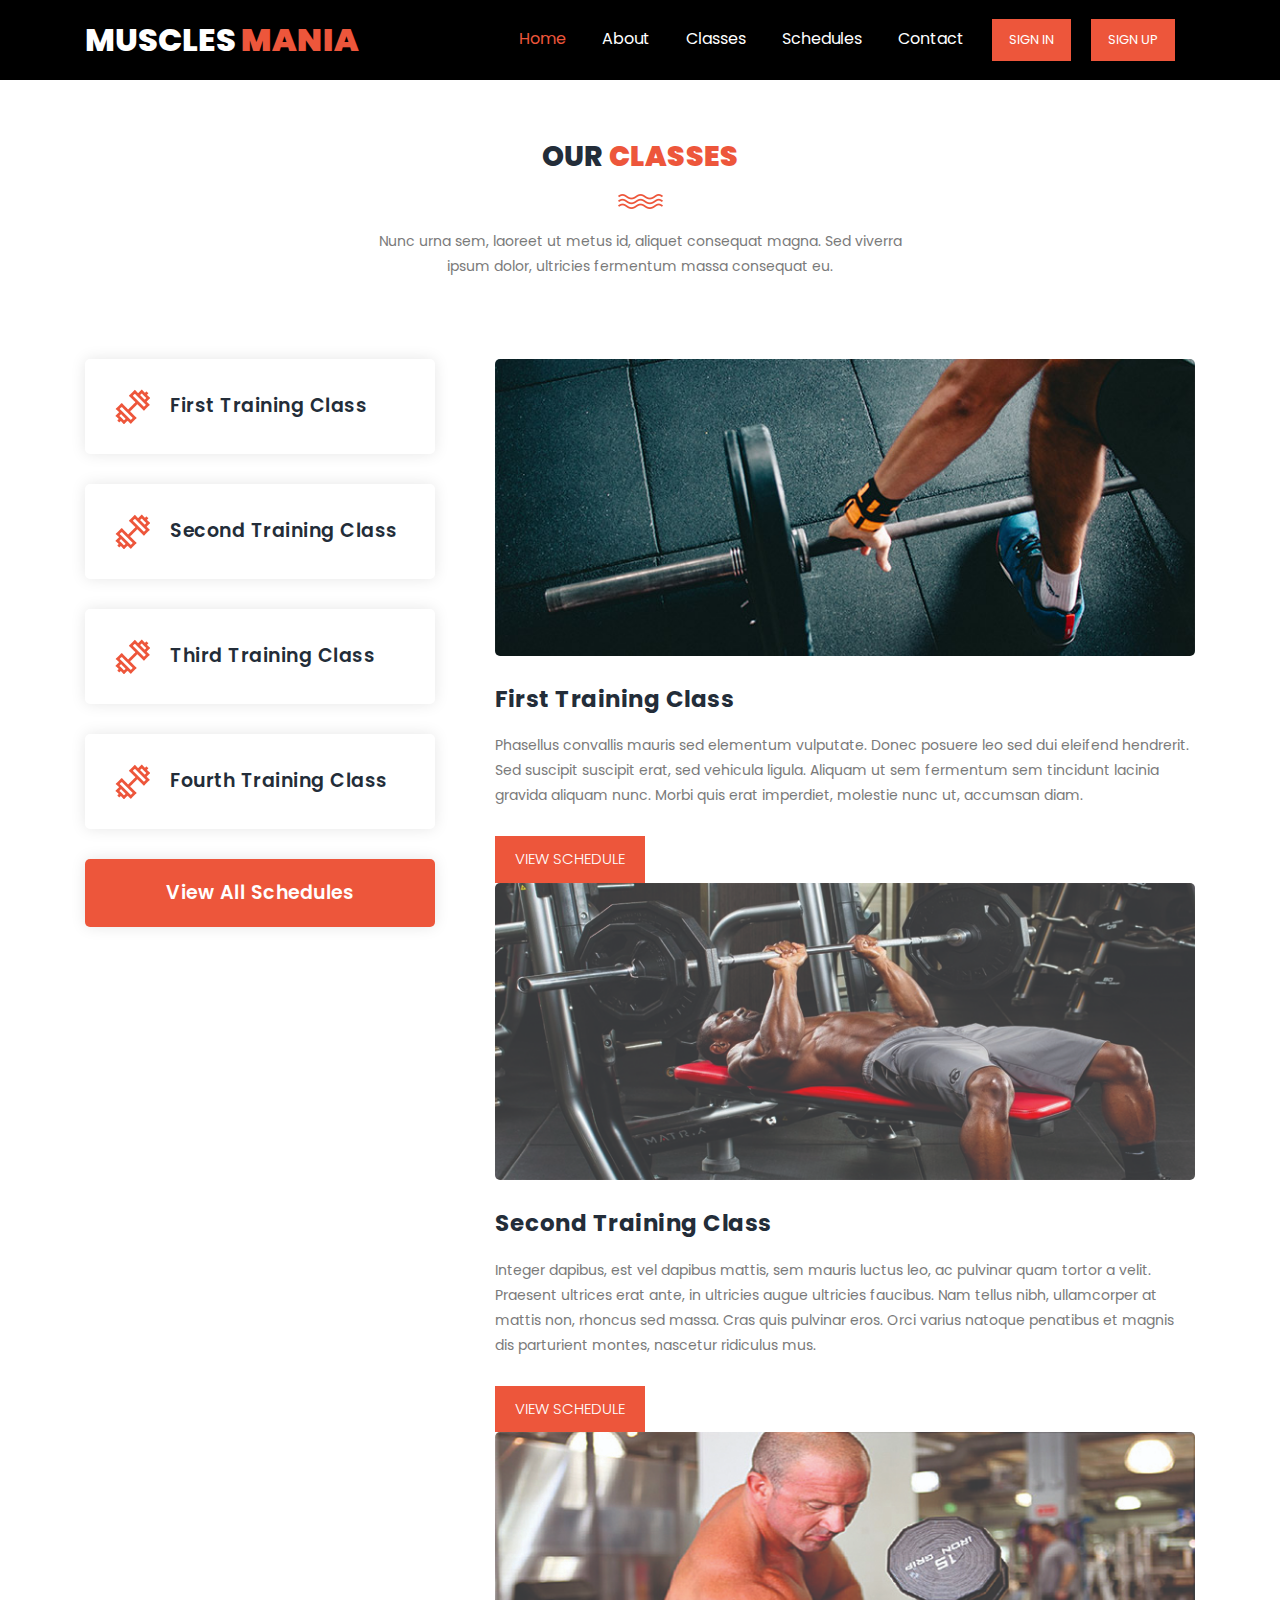
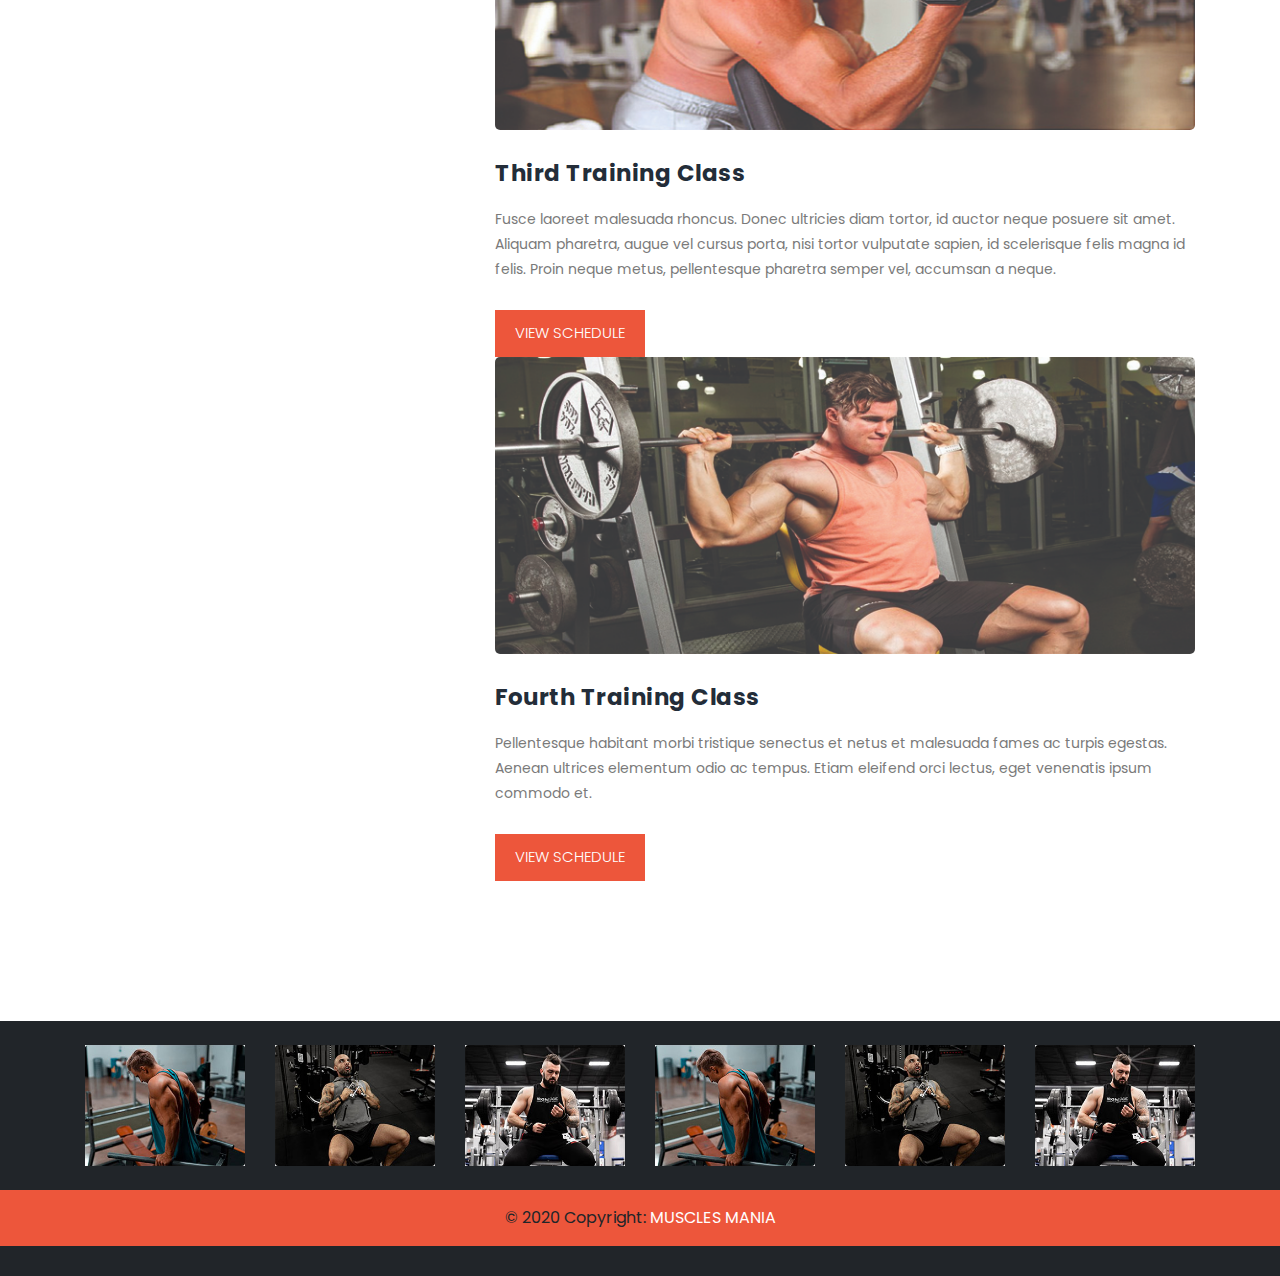
==== classes.html @ 0a72c7d8 "Bodymuscles" ====
<!DOCTYPE html>
<html lang="en">
<head>
    <meta charset="utf-8">
    <link rel="stylesheet" href="https://stackpath.bootstrapcdn.com/bootstrap/4.5.0/css/bootstrap.min.css" integrity="sha384-9aIt2nRpC12Uk9gS9baDl411NQApFmC26EwAOH8WgZl5MYYxFfc+NcPb1dKGj7Sk" crossorigin="anonymous">
    <meta name="viewport" content="width=device-width, initial-scale=1, shrink-to-fit=no">
    <meta name="description" content="">
    <meta name="author" content="">
    <link href="https://fonts.googleapis.com/css?family=Poppins:100,100i,200,200i,300,300i,400,400i,500,500i,600,600i,700,700i,800,800i,900,900i&display=swap" rel="stylesheet">

    <title>Classes </title>

    <link rel="stylesheet" type="text/css" href="assets/css/bootstrap.min.css">

    <link rel="stylesheet" type="text/css" href="assets/css/font-awesome.css">

    <link rel="stylesheet" href="assets/css/style.css">

</head>
<body>
    <!-- ***** Header Area Start ***** -->
    <!-- ***** Header Area Start ***** -->
    <header>
      <div class="container">
            <div class="row">
                <div class="col-12">
                 <!--Main Navigation-->
<header> 
  <nav class="navbar fixed-top navbar-expand-lg navbar-dark" style="background:black !important;height:80px;">
    <div class="container">
    <a class="navbar-brand logo" href="#">Muscles<em> mania</em></a>
    <button class="navbar-toggler" type="button" data-toggle="collapse" data-target="#navbarSupportedContent"
      aria-controls="navbarSupportedContent" aria-expanded="false" aria-label="Toggle navigation">
      <span class="navbar-toggler-icon"></span>
    </button>
    <div class="collapse navbar-collapse" id="navbarSupportedContent">
    
      <ul class="navbar-nav ml-auto">
        <li class="nav-item active">
          <a class="nav-link " href="index.html" style="color: #ed563b!important">Home <span class="sr-only">(current)</span></a>
        </li>
        <li class="nav-item">
          <a class="nav-link hover" href="about.html" >About</a>
        </li>
        <li class="nav-item">
          <a class="nav-link hover" href="classes.html">Classes</a>
        </li>
        <li class="nav-item">
          <a class="nav-link hover" href="schedules.html">Schedules</a>
        </li>
        <li class="nav-item">
          <a class="nav-link hover" href="contact.html">Contact</a>
        </li>
        <li class="nav-item mr-lg-4" style="background-color: #ed563b;">
          <a href="#" class="nav-link link">Sign in</a>
        </li>
        <li class="nav-item"><a href="#"  class="nav-link link">Sign Up</a></li>
      </ul>
    
    </div>
  </div>
  </nav>


<!--Main Navigation-->
                </div>
            </div>
        </div>
      </header>
    <!-- ***** Header Area End ***** -->

    <!-- ***** Our Classes Start ***** -->
    <section class="section" id="our-classes">
        <div class="container">
            <div class="row">
                <div class="col-lg-6 offset-lg-3">
                    <div class="section-heading">
                        <h2>Our <em>Classes</em></h2>
                        <img src="assets/images/line-dec.png" alt="">
                        <p>Nunc urna sem, laoreet ut metus id, aliquet consequat magna. Sed viverra ipsum dolor, ultricies fermentum massa consequat eu.</p>
                    </div>
                </div>
            </div>
            <div class="row" id="tabs">
              <div class="col-lg-4">
                <ul>
                  <li><a href='#tabs-1'><img src="assets/images/tabs-first-icon.png" alt="">First Training Class</a></li>
                  <li><a href='#tabs-2'><img src="assets/images/tabs-first-icon.png" alt="">Second Training Class</a></a></li>
                  <li><a href='#tabs-3'><img src="assets/images/tabs-first-icon.png" alt="">Third Training Class</a></a></li>
                  <li><a href='#tabs-4'><img src="assets/images/tabs-first-icon.png" alt="">Fourth Training Class</a></a></li>
                  <div class="main-rounded-button"><a href="#">View All Schedules</a></div>
                </ul>
              </div>
              <div class="col-lg-8">
                <section class='tabs-content'>
                  <article id='tabs-1'>
                    <img src="assets/images/training-image-01.jpg" alt="First Class">
                    <h4>First Training Class</h4>
                    <p>Phasellus convallis mauris sed elementum vulputate. Donec posuere leo sed dui eleifend hendrerit. Sed suscipit suscipit erat, sed vehicula ligula. Aliquam ut sem fermentum sem tincidunt lacinia gravida aliquam nunc. Morbi quis erat imperdiet, molestie nunc ut, accumsan diam.</p>
                    <div class="main-button">
                        <a href="#">View Schedule</a>
                    </div>
                  </article>
                  <article id='tabs-2'>
                    <img src="assets/images/training-image-02.jpg" alt="Second Training">
                    <h4>Second Training Class</h4>
                    <p>Integer dapibus, est vel dapibus mattis, sem mauris luctus leo, ac pulvinar quam tortor a velit. Praesent ultrices erat ante, in ultricies augue ultricies faucibus. Nam tellus nibh, ullamcorper at mattis non, rhoncus sed massa. Cras quis pulvinar eros. Orci varius natoque penatibus et magnis dis parturient montes, nascetur ridiculus mus.</p>
                    <div class="main-button">
                        <a href="#">View Schedule</a>
                    </div>
                  </article>
                  <article id='tabs-3'>
                    <img src="assets/images/training-image-03.jpg" alt="Third Class">
                    <h4>Third Training Class</h4>
                    <p>Fusce laoreet malesuada rhoncus. Donec ultricies diam tortor, id auctor neque posuere sit amet. Aliquam pharetra, augue vel cursus porta, nisi tortor vulputate sapien, id scelerisque felis magna id felis. Proin neque metus, pellentesque pharetra semper vel, accumsan a neque.</p>
                    <div class="main-button">
                        <a href="#">View Schedule</a>
                    </div>
                  </article>
                  <article id='tabs-4'>
                    <img src="assets/images/training-image-04.jpg" alt="Fourth Training">
                    <h4>Fourth Training Class</h4>
                    <p>Pellentesque habitant morbi tristique senectus et netus et malesuada fames ac turpis egestas. Aenean ultrices elementum odio ac tempus. Etiam eleifend orci lectus, eget venenatis ipsum commodo et.</p>
                    <div class="main-button">
                        <a href="#">View Schedule</a>
                    </div>
                  </article>
                </section>
              </div>
            </div>
        </div>
    </section>
    <!-- ***** Our Classes End ***** -->
    




         
     <!-- ***** Footer Start ***** -->
    <!-- Footer -->
<footer class="page-footer font-small mdb-color lighten-3 pt-4"  style="background-color: #212529; margin-top: 40px;">

    <!-- Footer Elements -->
    <div class="container" >
  
      <!--Grid row-->
      <div class="row">
  
        <!--Grid column-->
        <div class="col-lg-2 col-md-12 mb-4">
  
          <!--Image-->
          <div class="view overlay z-depth-1-half">
            <img src="assets/images/third-trainer.jpg" class="img-fluid"
              alt="">
            <a href="">
              <div class="mask rgba-white-light"></div>
            </a>
          </div>
  
        </div>
        <!--Grid column-->
  
        <!--Grid column-->
        <div class="col-lg-2 col-md-6 mb-4">
  
          <!--Image-->
          <div class="view overlay z-depth-1-half">
            <img src="assets/images/second-trainer.jpg" class="img-fluid"
              alt="">
            <a href="">
              <div class="mask rgba-white-light"></div>
            </a>
          </div>
  
        </div>
        <!--Grid column-->
  
        <!--Grid column-->
        <div class="col-lg-2 col-md-6 mb-4">
  
          <!--Image-->
          <div class="view overlay z-depth-1-half">
            <img src="assets/images/first-trainer.jpg" class="img-fluid"
              alt="">
            <a href="">
              <div class="mask rgba-white-light"></div>
            </a>
          </div>
  
        </div>
        <!--Grid column-->
  
        <!--Grid column-->
        <div class="col-lg-2 col-md-12 mb-4">
  
          <!--Image-->
          <div class="view overlay z-depth-1-half">
            <img src="assets/images/third-trainer.jpg" class="img-fluid"
              alt="">
            <a href="">
              <div class="mask rgba-white-light"></div>
            </a>
          </div>
  
        </div>
        <!--Grid column-->
  
        <!--Grid column-->
        <div class="col-lg-2 col-md-6 mb-4">
  
          <!--Image-->
          <div class="view overlay z-depth-1-half">
            <img src="assets/images/second-trainer.jpg" class="img-fluid"
              alt="">
            <a href="">
              <div class="mask rgba-white-light"></div>
            </a>
          </div>
  
        </div>
        <!--Grid column-->
  
        <!--Grid column-->
        <div class="col-lg-2 col-md-6 mb-4">
  
          <!--Image-->
          <div class="view overlay z-depth-1-half">
            <img src="assets/images/first-trainer.jpg" class="img-fluid"
              alt="">
            <a href="">
              <div class="mask rgba-white-light"></div>
            </a>
          </div>
  
        </div>
        <!--Grid column-->
  
      </div>
      <!--Grid row-->
  
    </div>
    <!-- Footer Elements -->
  
    <!-- Copyright -->
    <div class="footer-copyright text-center py-3" style="background-color: #ed563b !important;">© 2020 Copyright:
      <a href="index.html" style="color: white;"> MUSCLES MANIA</a>
    </div>
    <!-- Copyright -->
  
  </footer>
  <!-- Footer -->

    <script src="https://code.jquery.com/jquery-3.5.1.slim.min.js" integrity="sha384-DfXdz2htPH0lsSSs5nCTpuj/zy4C+OGpamoFVy38MVBnE+IbbVYUew+OrCXaRkfj" crossorigin="anonymous"></script>
  <script src="https://cdn.jsdelivr.net/npm/popper.js@1.16.0/dist/umd/popper.min.js" integrity="sha384-Q6E9RHvbIyZFJoft+2mJbHaEWldlvI9IOYy5n3zV9zzTtmI3UksdQRVvoxMfooAo" crossorigin="anonymous"></script>
  <script src="https://stackpath.bootstrapcdn.com/bootstrap/4.5.0/js/bootstrap.min.js" integrity="sha384-OgVRvuATP1z7JjHLkuOU7Xw704+h835Lr+6QL9UvYjZE3Ipu6Tp75j7Bh/kR0JKI" crossorigin="anonymous"></script>
</body>
</html>
---- assets/css/style.css ----
@import url("https://fonts.googleapis.com/css?family=Poppins:100,100i,200,200i,300,300i,400,400i,500,500i,600,600i,700,700i,800,800i,900,900i");

html, body, div, span, applet, object, iframe, h1, h2, h3, h4, h5, h6, p, blockquote, div
pre, a, abbr, acronym, address, big, cite, code, del, dfn, em, font, img, ins, kbd, q,
s, samp, small, strike, strong, sub, sup, tt, var, b, u, i, center, dl, dt, dd, ol, ul, li,
figure, header, nav, section, article, aside, footer, figcaption {
  margin: 0;
  padding: 0;
  border: 0;
  outline: 0;
}

.clearfix:after {
  content: ".";
  display: block;
  clear: both;
  visibility: hidden;
  line-height: 0;
  height: 0;
}

.clearfix {
  display: inline-block;
}

html[xmlns] .clearfix {
  display: block;
}

* html .clearfix {
  height: 1%;
}

ul, li {
  padding: 0;
  margin: 0;
  list-style: none;
}

header, nav, section, article, aside, footer, hgroup {
  display: block;
}

* {
  box-sizing: border-box;
}

html, body {
  font-family: 'Poppins', sans-serif;
  font-weight: 400;
  /* background-color:#1d5e69!important; */
  font-size: 16px;
  -ms-text-size-adjust: 100%;
  -webkit-font-smoothing: antialiased;
  -moz-osx-font-smoothing: grayscale;
}

a {
  text-decoration: none !important;
}

h1, h2, h3, h4, h5, h6 {
  margin-top: 0px;
  margin-bottom: 0px;
}

ul {
  margin-bottom: 0px;
}

p {
  font-size: 14px;
  font-weight: 400;
  line-height: 25px;
  color: #7a7a7a;
}

/* 
---------------------------------------------
global styles
--------------------------------------------- 
*/
html,
body {
  background: #fff;
  font-family: 'Poppins', sans-serif;
}

::selection {
  background: #ed563b;
  color: #fff;
}

::-moz-selection {
  background: #ed563b;
  color: #fff;
}

@media (max-width: 991px) {
  html, body {
    overflow-x: hidden;
  }
  .mobile-top-fix {
    margin-top: 30px;
    margin-bottom: 0px;
  }
  .mobile-bottom-fix {
    margin-bottom: 30px;
  }
  .mobile-bottom-fix-big {
    margin-bottom: 60px;
  }
}

.section-heading {
  text-align: center;
  margin-top: 140px;
  margin-bottom: 80px;
}

.section-heading h2 {
  font-size: 28px;
  font-weight: 800;
  color: #232d39;
  text-transform: uppercase;
  letter-spacing: 0.5px;
  margin-top: 0px;
  margin-bottom: 0px;
}

.section-heading h2 em {
  font-style: normal;
  color: #ed563b;
}

.section-heading img {
  margin: 20px auto;
}

.dark-bg h2 {
  color: #fff;
}

.dark-bg p {
  color: #fff;
}

.main-button a {
  display: inline-block;
  font-size: 15px;
  padding: 12px 20px;
  background-color: #ed563b;
  color: #fff;
  text-align: center;
  font-weight: 300;
  text-transform: uppercase;
  transition: all .3s;
}

.main-button a:hover {
  background-color: #f9735b;
}
.sign-up a{
  color: green;
}


/* 
---------------------------------------------
header
--------------------------------------------- 
 */

.background-header {
  background: rgba(250,250,250,0.99) !important;
  height: 80px!important;
  position: fixed!important;
  top: 0px;
  left: 0px;
  right: 0px;
  box-shadow: 0px 0px 10px rgba(0,0,0,0.15)!important;
}

.background-header .logo,
.background-header .main-nav .nav li a {
  color: #232d39!important;
}

.background-header .main-nav .nav li:last-child a {
  color: #fff !important;
}

.background-header .main-nav .nav li:last-child a:hover {
  color: #fff!important;
}

.background-header .main-nav .nav li:hover a {
  color: #ed563b!important;
}

.background-header .nav li a.active {
  color: #ed563b!important;
}

.header-area {
  position: absolute;
  top: 0px;
  left: 0px;
  right: 0px;
  z-index: 100;
  height: 80px;
  background: rgba(250,250,250,0.1);
  -webkit-transition: all .5s ease 0s;
  -moz-transition: all .5s ease 0s;
  -o-transition: all .5s ease 0s;
  transition: all .5s ease 0s;
}

.header-area .main-nav {
  min-height: 80px;
  background: transparent;
}

.header-area .main-nav .logo {
  line-height: 80px;
  color: #fff;
  font-size: 32px;
  font-weight: 800;
  text-transform: uppercase;
  float: left;
  -webkit-transition: all 0.3s ease 0s;
  -moz-transition: all 0.3s ease 0s;
  -o-transition: all 0.3s ease 0s;
  transition: all 0.3s ease 0s;
}

.header-area .main-nav .logo em {
  font-style: normal;
  color: #ed563b;
  font-weight: 900;
}

.header-area .main-nav .nav {
  float: right;
  margin-top: 27px;
  margin-right: 0px;
  background-color: transparent;
  -webkit-transition: all 0.3s ease 0s;
  -moz-transition: all 0.3s ease 0s;
  -o-transition: all 0.3s ease 0s;
  transition: all 0.3s ease 0s;
  position: relative;
  z-index: 999;
}

.header-area .main-nav .nav li {
  padding-left: 20px;
  padding-right: 20px;
}

.header-area .main-nav .nav li a {
  display: block;
  font-weight: 500;
  font-size: 13px;
  color: #7a7a7a;
  text-transform: uppercase;
  -webkit-transition: all 0.3s ease 0s;
  -moz-transition: all 0.3s ease 0s;
  -o-transition: all 0.3s ease 0s;
  transition: all 0.3s ease 0s;
  height: 40px;
  line-height: 40px;
  border: transparent;
  letter-spacing: 1px;
}

.header-area .main-nav .nav li a {
  color: #fff;
}

.header-area .main-nav .nav li:last-child a {
  display: inline-block;
  font-size: 13px;
  padding: 11px 17px;
  background-color: #ed563b;
  color: #fff;
  text-align: center;
  font-weight: 400;
  letter-spacing: 0px;
  text-transform: uppercase;
  transition: all .3s;
  height: auto;
  line-height: 20px;
}

.header-area .main-nav .nav li:last-child a:hover {
  background-color: #f9735b;
  opacity: 1;
}

.header-area .main-nav .nav li:hover a,
.header-area .main-nav .nav li a.active {
  color: #ed563b!important;
  opacity: 1;
}

.background-header .main-nav .nav li:hover a,
.background-header .main-nav .nav li a.active {
  color: #ed563b!important;
  opacity: 1;
}

.header-area .main-nav .menu-trigger {
  cursor: pointer;
  display: block;
  position: absolute;
  top: 23px;
  width: 32px;
  height: 40px;
  text-indent: -9999em;
  z-index: 99;
  right: 40px;
  display: none;
}

.header-area .main-nav .menu-trigger span,
.header-area .main-nav .menu-trigger span:before,
.header-area .main-nav .menu-trigger span:after {
  -moz-transition: all 0.4s;
  -o-transition: all 0.4s;
  -webkit-transition: all 0.4s;
  transition: all 0.4s;
  background-color: #1e1e1e;
  display: block;
  position: absolute;
  width: 30px;
  height: 2px;
  left: 0;
}

.background-header .main-nav .menu-trigger span,
.background-header .main-nav .menu-trigger span:before,
.background-header .main-nav .menu-trigger span:after {
  background-color: #1e1e1e;
}

.header-area .main-nav .menu-trigger span:before,
.header-area .main-nav .menu-trigger span:after {
  -moz-transition: all 0.4s;
  -o-transition: all 0.4s;
  -webkit-transition: all 0.4s;
  transition: all 0.4s;
  background-color: #1e1e1e;
  display: block;
  position: absolute;
  width: 30px;
  height: 2px;
  left: 0;
  width: 75%;
}

.background-header .main-nav .menu-trigger span:before,
.background-header .main-nav .menu-trigger span:after {
  background-color: #1e1e1e;
}

.header-area .main-nav .menu-trigger span:before,
.header-area .main-nav .menu-trigger span:after {
  content: "";
}

.header-area .main-nav .menu-trigger span {
  top: 16px;
}

.header-area .main-nav .menu-trigger span:before {
  -moz-transform-origin: 33% 100%;
  -ms-transform-origin: 33% 100%;
  -webkit-transform-origin: 33% 100%;
  transform-origin: 33% 100%;
  top: -10px;
  z-index: 10;
}

.header-area .main-nav .menu-trigger span:after {
  -moz-transform-origin: 33% 0;
  -ms-transform-origin: 33% 0;
  -webkit-transform-origin: 33% 0;
  transform-origin: 33% 0;
  top: 10px;
}

.header-area .main-nav .menu-trigger.active span,
.header-area .main-nav .menu-trigger.active span:before,
.header-area .main-nav .menu-trigger.active span:after {
  background-color: transparent;
  width: 100%;
}

.header-area .main-nav .menu-trigger.active span:before {
  -moz-transform: translateY(6px) translateX(1px) rotate(45deg);
  -ms-transform: translateY(6px) translateX(1px) rotate(45deg);
  -webkit-transform: translateY(6px) translateX(1px) rotate(45deg);
  transform: translateY(6px) translateX(1px) rotate(45deg);
  background-color: #1e1e1e;
}

.background-header .main-nav .menu-trigger.active span:before {
  background-color: #1e1e1e;
}

.header-area .main-nav .menu-trigger.active span:after {
  -moz-transform: translateY(-6px) translateX(1px) rotate(-45deg);
  -ms-transform: translateY(-6px) translateX(1px) rotate(-45deg);
  -webkit-transform: translateY(-6px) translateX(1px) rotate(-45deg);
  transform: translateY(-6px) translateX(1px) rotate(-45deg);
  background-color: #1e1e1e;
}

.background-header .main-nav .menu-trigger.active span:after {
  background-color: #1e1e1e;
}

.header-area.header-sticky {
  min-height: 80px;
}

.header-area.header-sticky .nav {
  margin-top: 20px !important;
}

.header-area.header-sticky .nav li a.active {
  color: #ed563b;
}

@media (max-width: 1200px) {
  .header-area .main-nav .nav li {
    padding-left: 12px;
    padding-right: 12px;
  }
  .header-area .main-nav:before {
    display: none;
  }
}

.navbar-dark .navbar-brand {
  line-height: 80px!important;
  color: #fff!important;
  font-size: 32px!important;
  font-weight: 800!important;
  text-transform: uppercase!important;
  float: left!important;
  -webkit-transition: all 0.3s ease 0s!important;
  -moz-transition: all 0.3s ease 0s!important;
  -o-transition: all 0.3s ease 0s!important;
  transition: all 0.3s ease 0s!important;
  /* color: #fff; */
}

em {
  font-style: normal!important;
  color: #ed563b!important;
  font-weight: 900!important;
}

.nav-item{

  margin-right: 20px!important;
}

 .link {
  color: #fff;
  padding-left: 20px!important;
  padding-right: 20px!important;
  
  font-size: 13px!important;
    padding: 11px 17px!important;
    background-color: #ed563b!important;
    color: #fff!important;
    text-align: center!important;
    font-weight: 400!important;
    letter-spacing: 0px!important;
    text-transform: uppercase!important;
    transition: all .3s!important;
    height: auto!important;
    line-height: 20px!important;
}

a{

 color:#fff!important;;
}

.hover:hover{

  color:#ed563b!important;
 }



@media (max-width: 767px) {
  .header-area .main-nav .navbar-dark .navbar-brand {
    color: #1e1e1e!important;
  }

  
 .link {
  background-color:transparent;
  margin-bottom: 20px !important;
  width: 100px!important;
}

.nav-item {
  margin-right: 20px!important;
  background-color: transparent!important;
}
  .header-area.header-sticky .nav li a:hover,
  .header-area.header-sticky .nav li a.active {
    color: #ed563b!important;
    opacity: 1;
  }
  .header-area {
    background-color: #f7f7f7;
    padding: 0px 15px;
    height: 80px;
    box-shadow: none;
    text-align: center;
  }
  .header-area .container {
    padding: 0px;
  }
  .header-area .logo {
    margin-left: 30px;
  }
  .header-area .menu-trigger {
    display: block !important;
  }
  .header-area .main-nav {
    overflow: hidden;
  }
  .header-area .main-nav .nav {
    float: none;
    width: 100%;
    display: none;
    -webkit-transition: all 0s ease 0s;
    -moz-transition: all 0s ease 0s;
    -o-transition: all 0s ease 0s;
    transition: all 0s ease 0s;
    margin-left: 0px;
  }
  .header-area .main-nav .nav li:first-child {
    border-top: 1px solid #eee;
  }
  .header-area .main-nav .nav li:last-child {
    width: 100%;
    background-color: #ed563b;
    color: #fff;
  }
  .header-area .main-nav .nav li:last-child a {
    background-color: #ed563b!important;
  }
  .header-area .main-nav .nav li:last-child a:hover,
  .header-area .main-nav .nav li:last-child:hover a {
    background-color: #ed563b!important;
    color: #fff!important;
  }
  .header-area.header-sticky .nav {
    margin-top: 80px !important;
  }
  .header-area .main-nav .nav li {
    width: 100%;
    background: #fff;
    border-bottom: 1px solid #eee;
    padding-left: 0px !important;
    padding-right: 0px !important;
  }
  .header-area .main-nav .nav li a {
    height: 50px !important;
    line-height: 50px !important;
    padding: 0px !important;
    border: none !important;
    background: #f7f7f7 !important;
    color: #232d39 !important;
  }
  .header-area .main-nav .nav li:last-child a {
    color: #fff!important;
  }
  .header-area .main-nav .nav li a:hover {
    background: #eee !important;
    color: #ed563b!important;
  }
  .header-area .main-nav .nav li.submenu ul {
    position: relative;
    visibility: inherit;
    opacity: 1;
    z-index: 1;
    transform: translateY(0%);
    transition-delay: 0s, 0s, 0.3s;
    top: 0px;
    width: 100%;
    box-shadow: none;
    height: 0px;
  }
  .header-area .main-nav .nav li.submenu ul li a {
    font-size: 12px;
    font-weight: 400;
  }
  .header-area .main-nav .nav li.submenu ul li a:hover:before {
    width: 0px;
  }
  .header-area .main-nav .nav li.submenu ul.active {
    height: auto !important;
  }
  .header-area .main-nav .nav li.submenu:after {
    color: #3B566E;
    right: 25px;
    font-size: 14px;
    top: 15px;
  }
  .header-area .main-nav .nav li.submenu:hover ul, .header-area .main-nav .nav li.submenu:focus ul {
    height: 0px;
  }
}

@media (min-width: 767px) {
  .header-area .main-nav .nav {
    display: flex !important;
  }
}


/* 
---------------------------------------------
banner
--------------------------------------------- 
*/

.main-banner {
  position: relative;
}

#bg-video {
    min-width: 100%;
    min-height: 100vh;
    max-width: 100%;
    max-height: 100vh;
    object-fit: cover;
    z-index: -1;
}

#bg-video::-webkit-media-controls {
    display: none !important;
}

.video-overlay {
    position: absolute;
    background-color: rgba(35,45,57,0.8);
    top: 0;
    left: 0;
    bottom: 7px;
    width: 100%;
}

.main-banner .caption {
  text-align: center;
  position: absolute;
  width: 80%;
  left: 50%;
  top: 50%;
  transform: translate(-50%,-50%);
}

.main-banner .caption h6 {
  margin-top: 0px;
  font-size: 18px;
  text-transform: uppercase;
  font-weight: 800;
  color: #fff;
  letter-spacing: 0.5px;
}

.main-banner .caption h2 {
  margin-top: 30px;
  margin-bottom: 25px;
  font-size: 84px;
  text-transform: uppercase;
  font-weight: 800;
  color: #fff;
  letter-spacing: 1px;
}

.main-banner .caption h2 em {
  font-style: normal;
  color: #ed563b;
  font-weight: 900;
}


/*
---------------------------------------------
features
---------------------------------------------
*/

#features {
  margin-bottom: 80px;
}

.feature-item {
  display: inline-block;
  margin-bottom: 60px;
}

.feature-item .left-icon img {
  float: left;
  margin-right: 30px;
}

.feature-item .right-content {
  display: inline;
}

.feature-item .right-content h4 {
  margin-top: 0px;
  margin-bottom:  7px;
  letter-spacing: 0.25px;
  color: #232d39;
  font-size: 19px;
  font-weight: 600;
  text-transform: capitalize;
}

.feature-item .right-content a.text-button {
  margin-top: 7px;
  display: inline-block;
  font-size: 13px;
  text-transform: uppercase;
  color: #ed563b;
  font-weight: 500;
}

/*
---------------------------------------------
subscribe
---------------------------------------------
*/

#call-to-action {
  padding: 120px 0px;
  background-image: url(../images/cta-bg.jpg);
  background-position: center center;
  background-repeat: no-repeat;
  background-size: cover;
  text-align: center;
}

.cta-content h2 {
  font-size: 36px;
  text-transform: uppercase;
  font-weight: 800;
  color: #fff;
  letter-spacing: 1px;
}

.cta-content h2 em {
  font-style: normal;
  color: #ed563b;
}

.cta-content p {
  font-size: 16px;
  color: #fff;
  margin: 15px 0px 25px 0px;
}



/*
--------------------------------------------
Our Classes
--------------------------------------------
*/

#our-classes {
  margin-bottom: 140px;
}

#tabs ul {
  margin: 0;
  padding: 0;
}
#tabs ul li {
  margin-bottom: 30px;
  display: inline-block;
  width: 100%;
}
#tabs ul li:last-child {
  margin-bottom: 0px;
}
#tabs ul li a {
  text-transform: capitalize;
  width: 100%;
  padding: 30px 30px;
  display: inline-block;
  background-color: #fff;
  box-shadow: 0px 0px 15px rgba(0,0,0,0.1);
  border-radius: 5px;
  font-size: 19px;
  color: #232d39!important;
  letter-spacing: 0.5px;
  font-weight: 600;
  transition: all 0.3s;
}
#tabs .main-rounded-button a {
  text-align: center;
  padding: 20px 30px;
  width: 100%;
  border-radius: 5px;
  display: inline-block;
  box-shadow: 0px 0px 15px rgba(0,0,0,0.1);
  color: #fff;
  font-size: 19px;
  letter-spacing: 0.5px;
  font-weight: 600;
  background-color: #ed563b;
}
#tabs .main-rounded-button a:hover {
  background-color: #f9735b;
}
#tabs ul li a img {
  max-width: 100%;
  margin-right: 20px;
}
#tabs ul .ui-tabs-active span {
  background: #faf5b2;
  border: #faf5b2;
  line-height: 90px;
  border-bottom: none;
}
#tabs ul .ui-tabs-active a {
  color: #ed563b;
}
#tabs ul .ui-tabs-active span {
  color: #1e1e1e;
}
.tabs-content {
  margin-left: 30px;
  text-align: left;
  display: inline-block;
  transition: all 0.3s;
}
.tabs-content img {
  max-width: 100%;
  overflow: hidden;
  border-radius: 5px;
}
.tabs-content h4 {
  font-size: 23px;
  font-weight: 700;
  color: #232d39;
  letter-spacing: 0.5px;
  margin-bottom: 20px;
  margin-top: 30px;
}
.tabs-content p {
  font-size: 14px;
  color: #7a7a7a;
  margin-bottom: 28px;
}


/* 
---------------------------------------------
schedule
--------------------------------------------- 
*/

#schedule {
  padding: 0px 0px 140px 0px;
  background-image: url(../images/schedule-bg.jpg);
  background-position: center center;
  background-repeat: no-repeat;
  background-size: cover;
}

#schedule table {
  width: 100%;
  text-align: center;
  border: 1px solid #fff;
}

#schedule table tbody {
  border-top: 1px solid #fff; 
}

#schedule table tbody tr {
  border-bottom: 1px solid #fff;
}

#schedule table tbody tr td {
  border-right: 1px solid #fff;
  height: 100px;
}

#schedule table tr td {
  color: #fff;
  font-size: 13px;
  text-transform: capitalize;
  font-weight: 500;
  letter-spacing: 0.25px;
}

.schedule-table.filtering .ts-item {
    opacity: 0;
    transition: all 0.5s;
}

.schedule-table.filtering .ts-item.show {
    opacity: 1;
    transition: all 0.5s;
}

#schedule .filters {
  margin-bottom: 40px;
}
#schedule .filters ul {
  padding: 0;
  text-align: center;
}
#schedule .filters ul li {
  list-style: none;
  display: inline;
  cursor: pointer;
  position: relative;
  margin-right: 10px;
  font-size: 15px;
  font-weight: 500;
  color: #fff;
  text-transform: capitalize;
  -webkit-transition: all 0.3s ease-in-out;
  -moz-transition: all 0.3s ease-in-out;
  -o-transition: all 0.3s ease-in-out;
  -ms-transition: all 0.3s ease-in-out;
  transition: all 0.3s ease-in-out;
}
#schedule .filters ul li:after {
  content: "/";
  margin-left: 10px;
  color: #fff;
}
#schedule .filters ul li:last-child {
  margin-right: 0px;
}
#schedule .filters ul li:last-child::after {
  display: none;
}
#schedule .filters ul li.active,
#schedule .filters ul li:hover {
  color: #ed563b;
}
#schedule .filters-content {
  margin-top: 50px;
}
#schedule .filters-content .show {
  opacity: 1;
  visibility: visible;
  transition: all 350ms;
}
#schedule .filters-content .hide {
  opacity: 0;
  visibility: hidden;
  transition: all 350ms;
}


/* 
---------------------------------------------
trainers
--------------------------------------------- 
*/

#trainers .trainer-item {
  background-color: #fff;
  border-radius: 5px;
  box-shadow: 0px 0px 15px rgba(0,0,0,0.1);
  padding: 40px;
}

#trainers .trainer-item img {
  width: 100%;
  border-radius: 5px;
}

#trainers .trainer-item span {
  font-size: 13px;
  font-weight: 500;
  color: #ed563b;
  display: inline-block;
  margin-top: 25px;
  margin-bottom: 10px;
}

#trainers .trainer-item h4 {
  font-size: 19px;
  font-weight: 600;
  color: #232d39;
  letter-spacing: 0.5px;
  margin-bottom: 18px;
}

#trainers .trainer-item p {
  margin-bottom: 20px;
}

#trainers .trainer-item ul.social-icons li {
  display: inline-block;
  margin-right: 12px;
}

#trainers .trainer-item ul.social-icons li:last-child {
  margin-right: 0px;
}

#trainers .trainer-item ul.social-icons li a {
  color: #232d39;
  transition: all .3s;
}

#trainers .trainer-item ul.social-icons li a:hover {
  color: #ed563b;
}


/* 
---------------------------------------------
contact
--------------------------------------------- 
*/

#contact-us {
  margin-top: 140px;
}

#contact-us .container-fluid .col-lg-6 {
  padding: 0px;
}

#contact-us .contact-form {
  padding: 80px;
  background-image: url(../images/contact-bg.jpg);
  background-position: center center;
  background-repeat: no-repeat;
  background-size: cover;
}

#contact-us .contact-form #contact {
  background-color: #fff;
  padding: 40px;
  border-radius: 5px;
}

.contact-form input,
.contact-form textarea {
  color: #7a7a7a;
  font-size: 13px;
  border: 1px solid #ddd;
  background-color: #fff;
  width: 100%;
  height: 40px;
  outline: none;
  line-height: 40px;
  padding: 0px 10px;
  -webkit-appearance: none;
  -moz-appearance: none;
  appearance: none;
  margin-bottom: 30px;
}

.contact-form textarea {
  height: 150px;
  resize: none;
}

.contact-form ::-webkit-input-placeholder { /* Edge */
  color: #7a7a7a;
}

.contact-form :-ms-input-placeholder { /* Internet Explorer 10-11 */
  color: #7a7a7a;
}

.contact-form ::placeholder {
  color: #7a7a7a;
}

.contact-form button {
  display: inline-block;
  font-size: 13px;
  padding: 11px 17px;
  background-color: #ed563b;
  color: #fff;
  text-align: center;
  font-weight: 400;
  text-transform: uppercase;
  transition: all .3s;
  border: none;
  outline: none;
  margin-top: -8px;
}

.contact-form button:hover {
  background-color: #f9735b;
}




/* 
---------------------------------------------
footer
--------------------------------------------- 
*/
footer {
  text-align: center;
  padding: 30px 0px;
}

footer p {
  color: #232d39;
  font-size: 13px;
}

footer p a {
  cursor: pointer;
  color: #ed563b;
}

footer p a:hover {
  color: #ed563b;
}



/* 
---------------------------------------------
preloader
--------------------------------------------- 
*/

.js-preloader {
    position: fixed;
    top: 0;
    left: 0;
    right: 0;
    bottom: 0;
    background-color: #232d39;
    display: -webkit-box;
    display: flex;
    -webkit-box-align: center;
    align-items: center;
    -webkit-box-pack: center;
    justify-content: center;
    opacity: 1;
    visibility: visible;
    z-index: 9999;
    -webkit-transition: opacity 0.25s ease;
    transition: opacity 0.25s ease;
}

.js-preloader.loaded {
    opacity: 0;
    visibility: hidden;
    pointer-events: none;
}

@-webkit-keyframes dot {
    50% {
        -webkit-transform: translateX(96px);
        transform: translateX(96px);
    }
}

@keyframes dot {
    50% {
        -webkit-transform: translateX(96px);
        transform: translateX(96px);
    }
}

@-webkit-keyframes dots {
    50% {
        -webkit-transform: translateX(-31px);
        transform: translateX(-31px);
    }
}

@keyframes dots {
    50% {
        -webkit-transform: translateX(-31px);
        transform: translateX(-31px);
    }
}

.preloader-inner {
    position: relative;
    width: 142px;
    height: 40px;
    background: #232d39;
}

.preloader-inner .dot {
    position: absolute;
    width: 16px;
    height: 16px;
    top: 12px;
    left: 15px;
    background: #fff;
    border-radius: 50%;
    -webkit-transform: translateX(0);
    transform: translateX(0);
    -webkit-animation: dot 2.8s infinite;
    animation: dot 2.8s infinite;
}

.preloader-inner .dots {
    -webkit-transform: translateX(0);
    transform: translateX(0);
    margin-top: 12px;
    margin-left: 31px;
    -webkit-animation: dots 2.8s infinite;
    animation: dots 2.8s infinite;
}

.preloader-inner .dots span {
    display: block;
    float: left;
    width: 16px;
    height: 16px;
    margin-left: 16px;
    background: #fff;
    border-radius: 50%;
}


/* 
---------------------------------------------
responsive
--------------------------------------------- 
*/


@media (max-width: 992px) {

  .main-banner .caption h2 {
    font-size: 64px;
  }
  #features {
    margin-bottom: 110px;
  }
  #features .feature-item {
    margin-bottom: 30px;
  }
  #our-classes .tabs-content {
    margin-left: 0px;
    margin-top: 30px;
  }
  .trainer-item {
    margin-bottom: 30px;
  }
  #contact-us #map {
    margin-bottom: -7px;
  }
  #contact-us .contact-form {
    padding: 30px;
  }
  #contact-us .contact-form #contact {
    padding: 30px;
  }

}

@media (max-width: 450px) {
  .feature-item .right-content a.text-button {
    margin-left: 130px;
  }
}
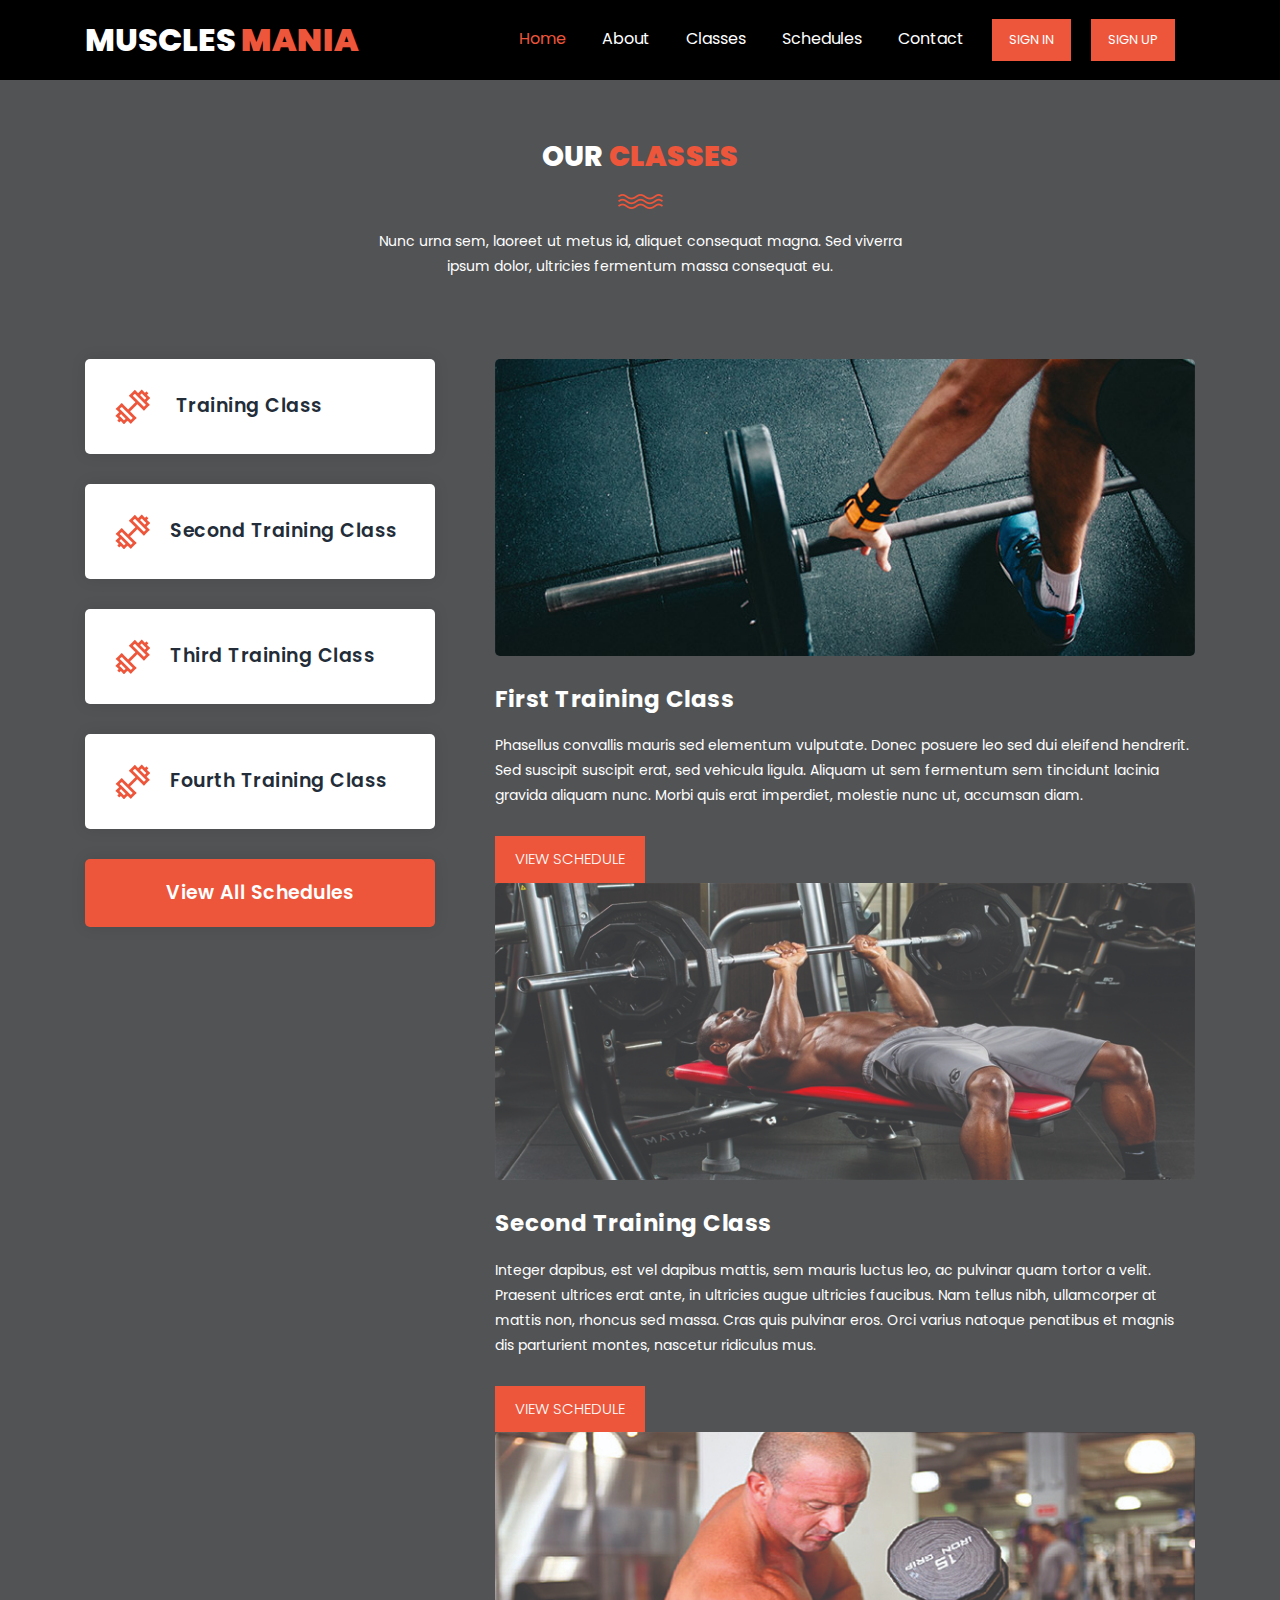
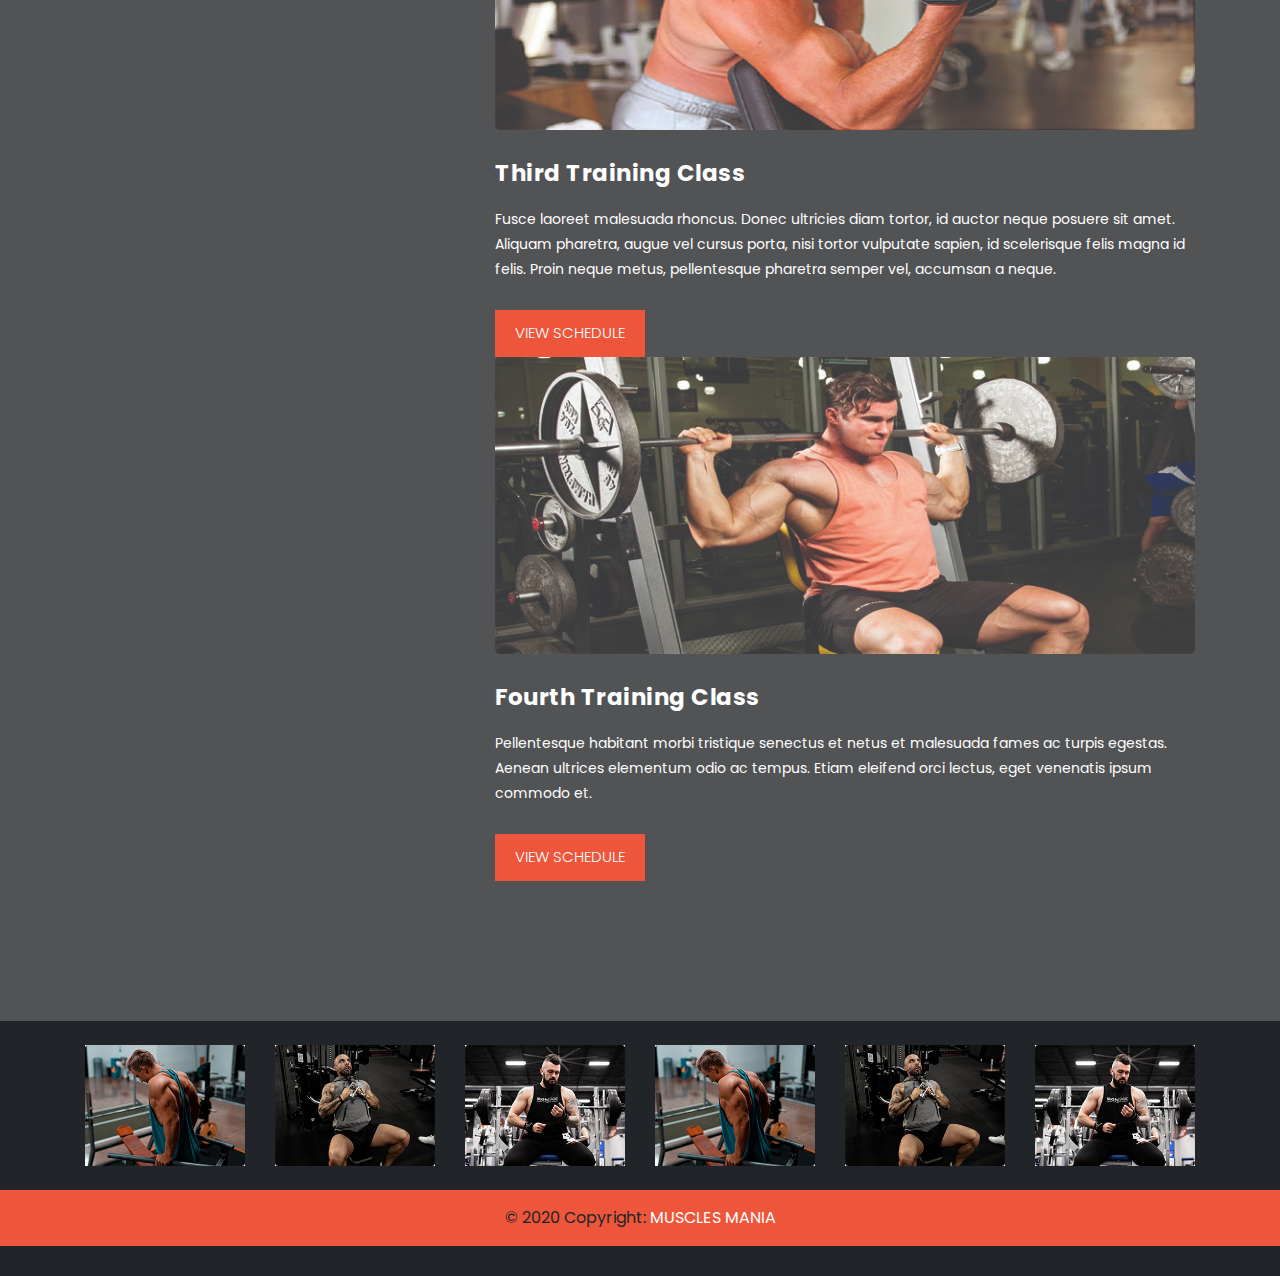
==== commit 17f29806: "Update classes.html" ====
--- a/classes.html
+++ b/classes.html
@@ -15,11 +15,13 @@
     <link rel="stylesheet" type="text/css" href="assets/css/font-awesome.css">
 
     <link rel="stylesheet" href="assets/css/style.css">
+    <link rel="shortcut icon" href="https://bit.ly/2XDHtOZ" type="image/x-icon">
 
 </head>
 <body>
     <!-- ***** Header Area Start ***** -->
     <!-- ***** Header Area Start ***** -->
+    <body style="background-color:#181a1dc0 ; "></body>
     <header>
       <div class="container">
             <div class="row">
@@ -28,7 +30,7 @@
 <header> 
   <nav class="navbar fixed-top navbar-expand-lg navbar-dark" style="background:black !important;height:80px;">
     <div class="container">
-    <a class="navbar-brand logo" href="#">Muscles<em> mania</em></a>
+      <span class="navbar-brand logo" href="#">Muscles<em> mania</em></span>
     <button class="navbar-toggler" type="button" data-toggle="collapse" data-target="#navbarSupportedContent"
       aria-controls="navbarSupportedContent" aria-expanded="false" aria-label="Toggle navigation">
       <span class="navbar-toggler-icon"></span>
@@ -75,16 +77,16 @@
             <div class="row">
                 <div class="col-lg-6 offset-lg-3">
                     <div class="section-heading">
-                        <h2>Our <em>Classes</em></h2>
+                        <h2 style="color: white;">Our <em>Classes</em></h2>
                         <img src="assets/images/line-dec.png" alt="">
-                        <p>Nunc urna sem, laoreet ut metus id, aliquet consequat magna. Sed viverra ipsum dolor, ultricies fermentum massa consequat eu.</p>
+                        <p style="color: white;">Nunc urna sem, laoreet ut metus id, aliquet consequat magna. Sed viverra ipsum dolor, ultricies fermentum massa consequat eu.</p>
                     </div>
                 </div>
             </div>
             <div class="row" id="tabs">
-              <div class="col-lg-4">
+              <div class="col-lg-4" >
                 <ul>
-                  <li><a href='#tabs-1'><img src="assets/images/tabs-first-icon.png" alt="">First Training Class</a></li>
+                  <li><a href='#tabs-1' ><img src="assets/images/tabs-first-icon.png" alt="">  Training Class  </a></li>
                   <li><a href='#tabs-2'><img src="assets/images/tabs-first-icon.png" alt="">Second Training Class</a></a></li>
                   <li><a href='#tabs-3'><img src="assets/images/tabs-first-icon.png" alt="">Third Training Class</a></a></li>
                   <li><a href='#tabs-4'><img src="assets/images/tabs-first-icon.png" alt="">Fourth Training Class</a></a></li>
@@ -95,32 +97,32 @@
                 <section class='tabs-content'>
                   <article id='tabs-1'>
                     <img src="assets/images/training-image-01.jpg" alt="First Class">
-                    <h4>First Training Class</h4>
-                    <p>Phasellus convallis mauris sed elementum vulputate. Donec posuere leo sed dui eleifend hendrerit. Sed suscipit suscipit erat, sed vehicula ligula. Aliquam ut sem fermentum sem tincidunt lacinia gravida aliquam nunc. Morbi quis erat imperdiet, molestie nunc ut, accumsan diam.</p>
+                    <h4 style="color: white;">First Training Class</h4>
+                    <p style="color: white;">Phasellus convallis mauris sed elementum vulputate. Donec posuere leo sed dui eleifend hendrerit. Sed suscipit suscipit erat, sed vehicula ligula. Aliquam ut sem fermentum sem tincidunt lacinia gravida aliquam nunc. Morbi quis erat imperdiet, molestie nunc ut, accumsan diam.</p>
                     <div class="main-button">
                         <a href="#">View Schedule</a>
                     </div>
                   </article>
                   <article id='tabs-2'>
                     <img src="assets/images/training-image-02.jpg" alt="Second Training">
-                    <h4>Second Training Class</h4>
-                    <p>Integer dapibus, est vel dapibus mattis, sem mauris luctus leo, ac pulvinar quam tortor a velit. Praesent ultrices erat ante, in ultricies augue ultricies faucibus. Nam tellus nibh, ullamcorper at mattis non, rhoncus sed massa. Cras quis pulvinar eros. Orci varius natoque penatibus et magnis dis parturient montes, nascetur ridiculus mus.</p>
+                    <h4 style="color: white;">Second Training Class</h4>
+                    <p style="color: white;">Integer dapibus, est vel dapibus mattis, sem mauris luctus leo, ac pulvinar quam tortor a velit. Praesent ultrices erat ante, in ultricies augue ultricies faucibus. Nam tellus nibh, ullamcorper at mattis non, rhoncus sed massa. Cras quis pulvinar eros. Orci varius natoque penatibus et magnis dis parturient montes, nascetur ridiculus mus.</p>
                     <div class="main-button">
                         <a href="#">View Schedule</a>
                     </div>
                   </article>
                   <article id='tabs-3'>
                     <img src="assets/images/training-image-03.jpg" alt="Third Class">
-                    <h4>Third Training Class</h4>
-                    <p>Fusce laoreet malesuada rhoncus. Donec ultricies diam tortor, id auctor neque posuere sit amet. Aliquam pharetra, augue vel cursus porta, nisi tortor vulputate sapien, id scelerisque felis magna id felis. Proin neque metus, pellentesque pharetra semper vel, accumsan a neque.</p>
+                    <h4 style="color: white;">Third Training Class</h4>
+                    <p style="color: white;">Fusce laoreet malesuada rhoncus. Donec ultricies diam tortor, id auctor neque posuere sit amet. Aliquam pharetra, augue vel cursus porta, nisi tortor vulputate sapien, id scelerisque felis magna id felis. Proin neque metus, pellentesque pharetra semper vel, accumsan a neque.</p>
                     <div class="main-button">
                         <a href="#">View Schedule</a>
                     </div>
                   </article>
                   <article id='tabs-4'>
                     <img src="assets/images/training-image-04.jpg" alt="Fourth Training">
-                    <h4>Fourth Training Class</h4>
-                    <p>Pellentesque habitant morbi tristique senectus et netus et malesuada fames ac turpis egestas. Aenean ultrices elementum odio ac tempus. Etiam eleifend orci lectus, eget venenatis ipsum commodo et.</p>
+                    <h4 style="color: white;">Fourth Training Class</h4>
+                    <p style="color: white;">Pellentesque habitant morbi tristique senectus et netus et malesuada fames ac turpis egestas. Aenean ultrices elementum odio ac tempus. Etiam eleifend orci lectus, eget venenatis ipsum commodo et.</p>
                     <div class="main-button">
                         <a href="#">View Schedule</a>
                     </div>
@@ -130,6 +132,7 @@
             </div>
         </div>
     </section>
+</body>
     <!-- ***** Our Classes End ***** -->
     
 
@@ -256,4 +259,4 @@
   <script src="https://cdn.jsdelivr.net/npm/popper.js@1.16.0/dist/umd/popper.min.js" integrity="sha384-Q6E9RHvbIyZFJoft+2mJbHaEWldlvI9IOYy5n3zV9zzTtmI3UksdQRVvoxMfooAo" crossorigin="anonymous"></script>
   <script src="https://stackpath.bootstrapcdn.com/bootstrap/4.5.0/js/bootstrap.min.js" integrity="sha384-OgVRvuATP1z7JjHLkuOU7Xw704+h835Lr+6QL9UvYjZE3Ipu6Tp75j7Bh/kR0JKI" crossorigin="anonymous"></script>
 </body>
-</html>+</html>
